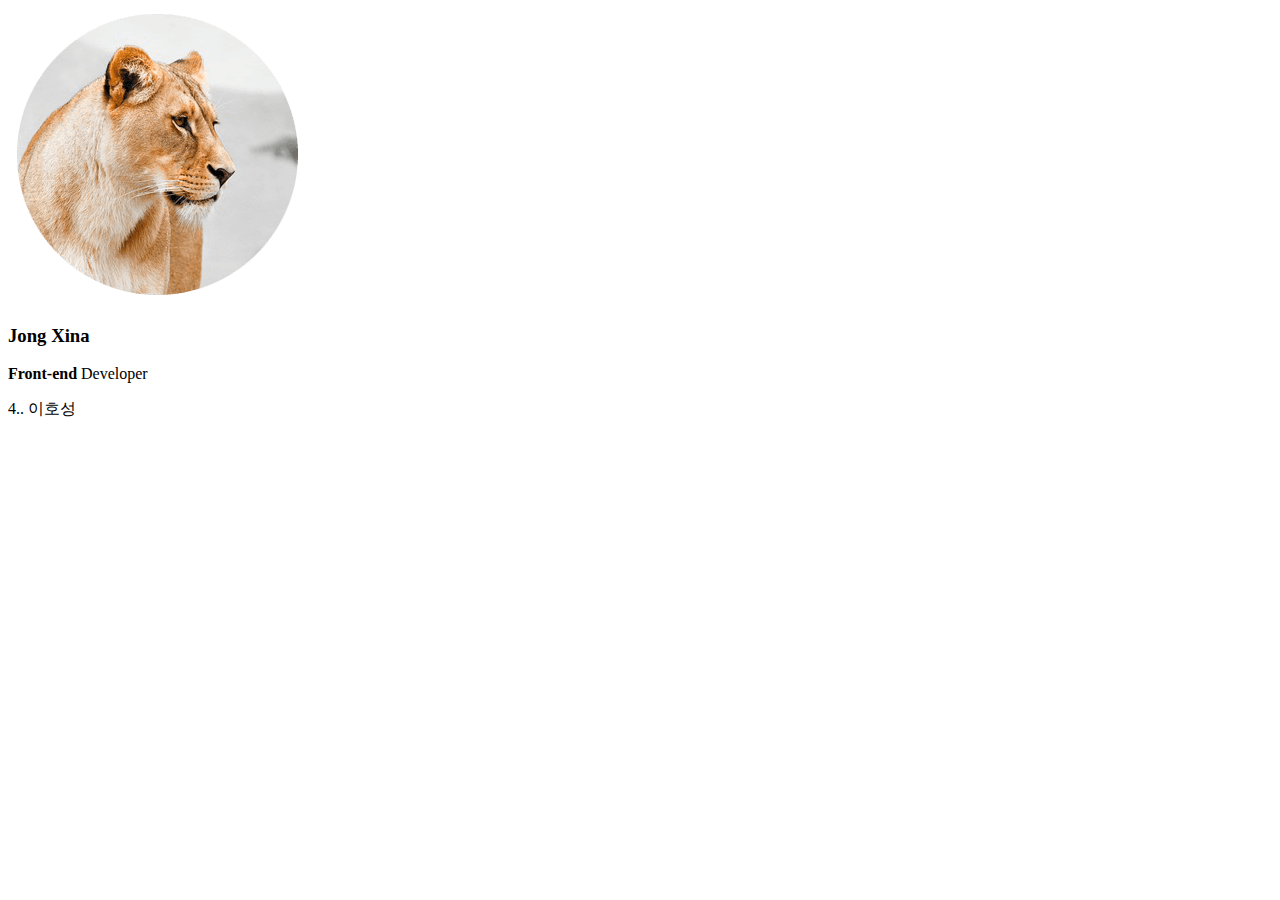
==== index.html @ 4a0389af "Add files via upload" ====
<!DOCTYPE html>
<html>
<head>
	<meta charset="UTF-8">
	<title>Document</title>
	<link href="css/main.css" rel="stylesheet">
</head>
<body>
	
	<img src="lion.png" class="profile">
	<h3 class="yourName">Jong Xina</h3>
	<p class="job">
	<strong class="yourJob">Front-end</strong> Developer
	</p>
	<div class="box">
		<p>4.. 이호성</p>
	</div>
	
	
</body>
</html>
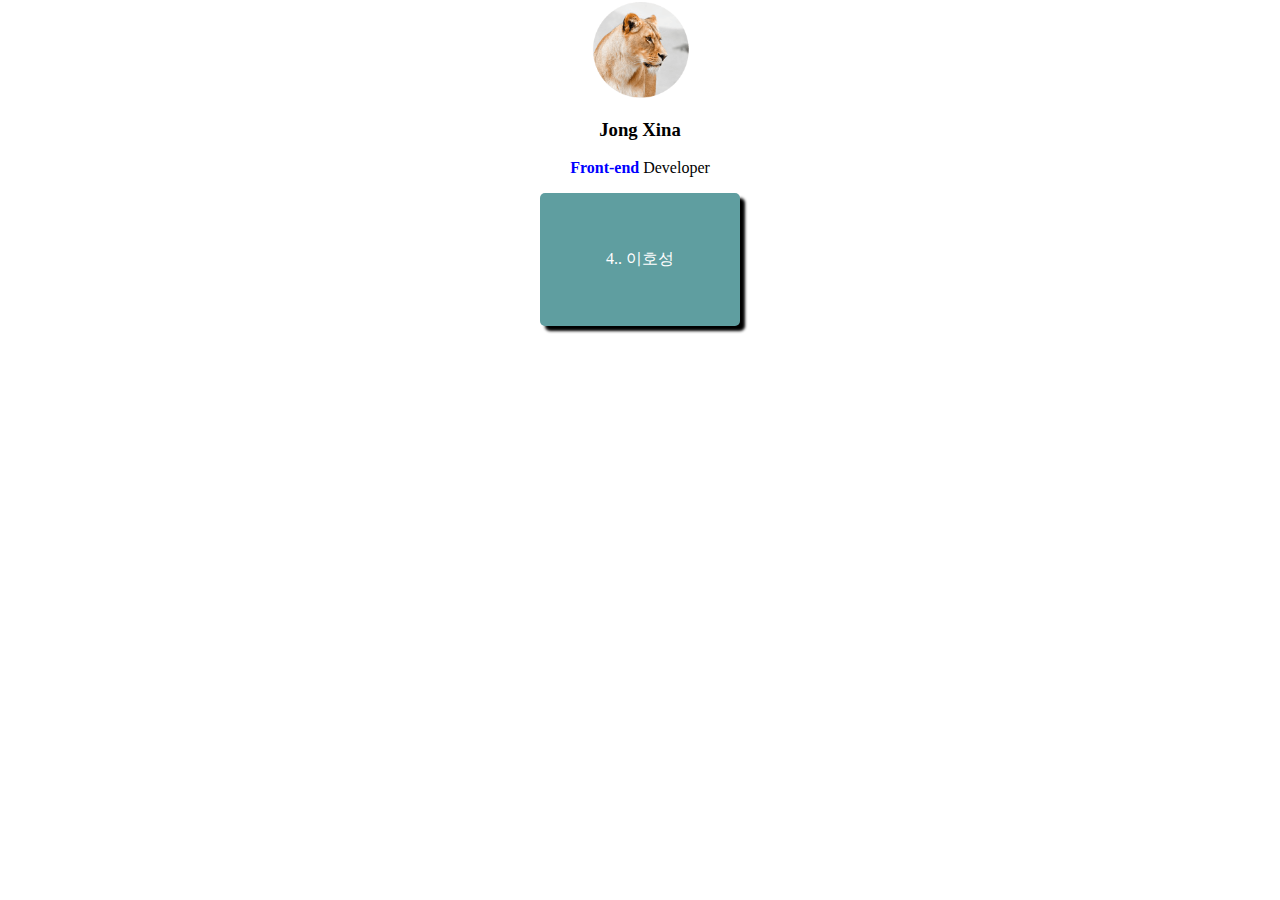
==== commit 8310897c: "Update index.html" ====
--- a/index.html
+++ b/index.html
@@ -3,7 +3,7 @@
 <head>
 	<meta charset="UTF-8">
 	<title>Document</title>
-	<link href="css/main.css" rel="stylesheet">
+	<link href="main.css" rel="stylesheet">
 </head>
 <body>
 	
@@ -18,4 +18,4 @@
 	
 	
 </body>
-</html>+</html>
--- a/main.css
+++ b/main.css
@@ -0,0 +1,400 @@
+div,input,textarea {
+	box-sizing: border-box;
+}
+
+body {
+	margin: 0px;
+}
+
+.profile {
+	width: 100px; 
+	display: block; 
+	margin: 0 auto;
+}
+
+.yourName {
+	text-align: center;
+}
+
+.job {
+	text-align: center;
+}
+
+.yourJob {
+	color: blue;
+}
+
+.box {
+	width: 200px;
+	background: cadetblue;
+	padding: 40px;
+	margin: 10px auto;
+	color: white;
+	text-align: center;
+	border-radius: 5px;
+	box-shadow: 5px 5px 3px black;
+}
+
+.container {
+	width: 800px;
+}
+
+.header {
+	width: 100%;
+	height: 50px;
+	background: aquamarine;
+}
+
+.left-menu {
+	width: 20%;
+	height: 400px;
+	background: cornflowerblue;
+	float: left;
+}
+
+.right-menu {
+	width: 80%;
+	height: 400px;
+	background: coral;
+	float: left;
+}
+
+.footer {
+	width: 100%;
+	height: 100px;
+	background: grey;
+	clear: both;
+}
+
+.picture {
+	width: 100%;
+	height: 500px;
+	background-image: url(../img/shoes.jpg);
+	background-size: cover;
+	background-repeat: no-repeat;
+	background-position: center;
+	padding: 1px;
+	position: relative;
+}
+
+.main-title {
+	color: white;
+	font-size: 40px;
+	margin-top: 10px;
+}
+
+.writing {
+	color: white;
+	font-size: 16px;
+	margin-top: 100px;
+	margin-bottom: 1px;
+	text-align: center;
+}
+
+
+
+.btn {
+	padding: 10px;
+	font-size: 20px;
+	position: absolute;
+	left: 0;
+	right: 0;
+	bottom: 220px;
+	margin: auto;
+	width: 150px;
+	
+}
+
+.notice {
+	width: 80%;
+	max-width: 600px;
+	background: grey;
+	color: white;
+	text-align: center;
+	margin: auto;
+	position: relative;
+	top: 100px;
+}
+
+
+
+
+
+
+
+
+
+
+
+
+
+
+
+
+
+input[type=submit] {
+	position: absolute;
+	right: 130px;
+	border-radius: 5px;
+	border: 1px solid yellow;
+	background: skyblue;
+	width: 100px;
+	height: 30px;
+	color: white;
+}
+
+
+
+
+
+.form-background {
+	background: black;
+	padding: 30px;
+}
+
+.form-white {
+	background: white;
+	padding: 30px;
+	width: 80%;
+	max-width: 600px;
+	margin: auto;
+}
+.form-input {
+	width: 100%;
+	padding: 10px;
+	font-size: 20px;
+	border: 1px solid black;
+	border-radius: 5px;
+}
+
+.w-50 {
+	width: 50%;
+	float: left;
+	padding: 10px;
+}
+
+.w-100 {
+	padding: 10px;
+}
+
+.yellowbtn {
+	padding: 10px;
+	float: right;
+}
+
+
+
+td {
+/*	border-bottom: 1px solid black;*/
+}
+
+.cart-table td, .cart-table th {
+	padding: 15px;
+	border-bottom: 1px solid #c2d3de;
+}
+.total-price {
+	float: right;
+}
+
+.item {
+	text-align: center;
+}
+
+.item-picture {
+	width: 150px;
+	float: left;
+}
+
+.item-name {
+	text-align: center;
+}
+
+.right {
+	text-align: right;
+}
+
+.left-outline {
+	border-left: 1px solid black;
+}
+
+.right-outline {
+	border-right: 1px solid black;
+}
+
+.outline {
+	border: 1px solid black;
+}
+
+.frame {
+	margin: auto;
+	text-align: center;
+}
+
+.cart-background {
+	width: 100%;
+	background: #c2d3de;
+	padding: 30px;
+}
+
+.cart-table {
+	width: 100%;
+	max-width: 600px;
+	margin: auto;
+	background: white;
+	border-radius: 10px;
+}
+
+.cart-table th:nth-child(2) {
+	width: 400px;
+}
+
+
+
+.flex-background {
+	width: 100%;
+	height: 30%;
+	background: tomato;
+}
+
+
+
+
+
+.flex-item {
+	color: white;
+	font-size: 30px;
+}
+
+.flex-container {
+	display: flex;
+	padding: 15px;
+	height: 100px;
+	align-items: center;
+}
+
+
+
+.nav-two {
+	flex-grow: 0.1
+}
+
+.nav-one {
+	flex-grow: 2
+}
+
+.shop-container {
+	max-width: 1000px;
+	margin: auto;
+}
+
+.shop-container div {
+	float: left;
+	text-align: center;
+	width: 25%;
+}
+
+.shop-container i {
+	width: 100px;
+	height: 100px;
+	background: burlywood;
+	border-radius: 50%;
+	color: white;
+	box-sizing: border-box;
+	padding-top: 25px;
+	margin: 30px;
+}
+
+.overlay h4 {
+	text-align: center;
+}
+
+.overlay p {
+	font-size: 30px;
+	text-align: center;
+}
+
+
+@media screen and (max-width: 1200px) {
+	.shop-container div {
+		width: 50%;
+	}
+	.shop-container {
+		max-width: 600px;
+	}
+	
+	.overlay p{
+		font-size: 20px;
+	}
+}
+
+@media screen and (max-width: 768px) {
+	.shop-container div {
+		width: 100%;
+	}
+	
+	.overlay p{
+		font-size: 10px;
+	}
+	
+}
+
+
+
+
+
+.shop-bg {
+	background-color: #eee;
+	padding: 20px;
+}
+
+.shopping-container {
+	display: flex;
+	width: 50%;
+	margin: auto;
+}
+
+.shop-item {
+	width: 33%;
+	padding: 15px;
+}
+
+.shop-item img {
+	width: 100%;
+	display: block;
+}
+
+
+
+
+.product-price h4, .product-price p {
+	margin: 0;
+	color: white;
+}
+
+.overlay {
+	width: 100%;
+	height: 100%;
+	background: rgba(0,0,0,0.5);
+	margin-top: 100%;
+	transition: all 1s;
+	color: white;
+}
+
+
+
+
+
+.overlay-wrap {
+	position: absolute;
+	width: 100%;
+	height: 100%;
+	overflow: hidden;
+}
+
+.overlay-wrap:hover .overlay {
+	margin-top: 50%;
+}
+
+
+
+
